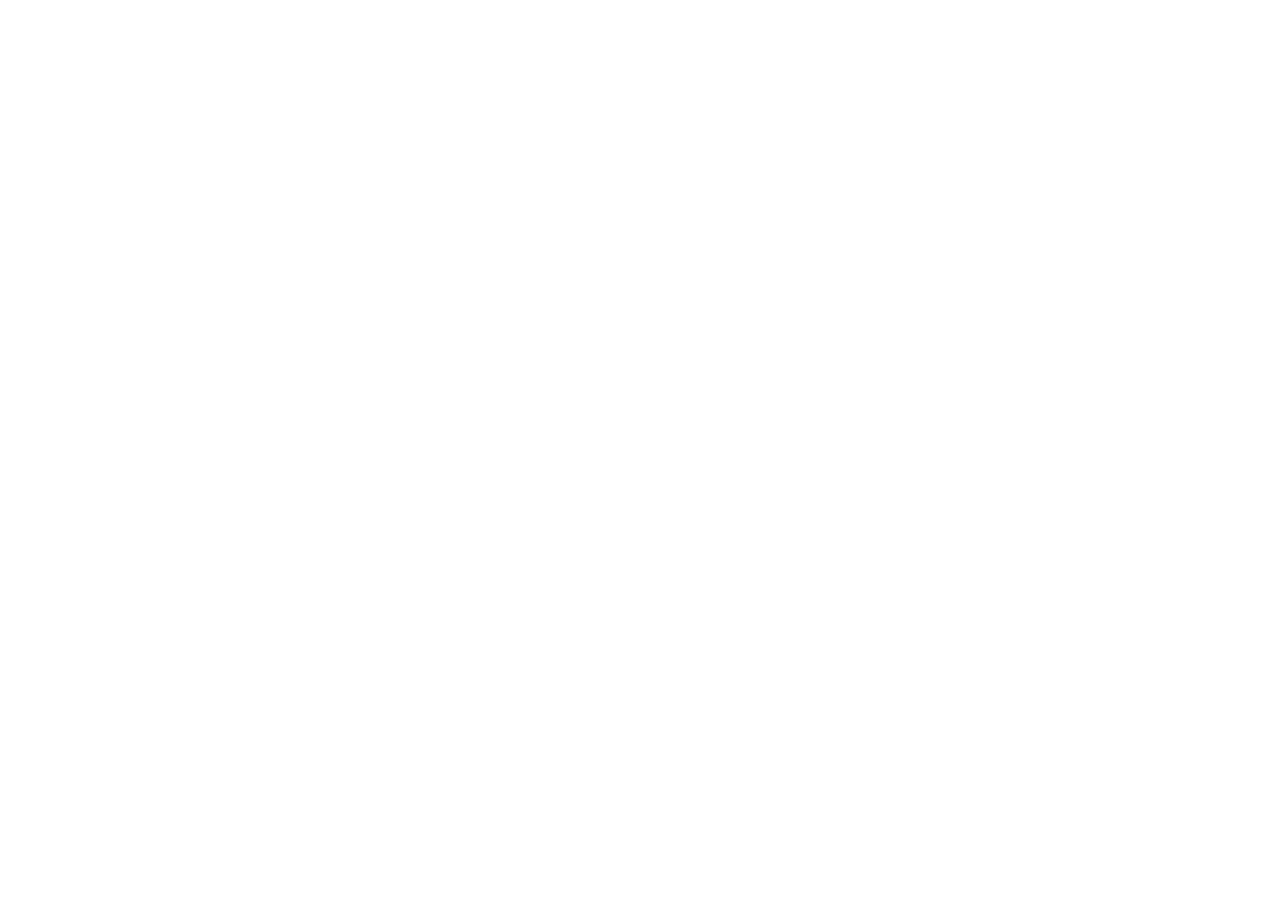
==== index.html @ 041aef79 "creo el repositorio de la página de Recetas" ====
<!DOCTYPE html>
<html lang="en">
<head>
    <meta charset="UTF-8">
    <meta http-equiv="X-UA-Compatible" content="IE=edge">
    <meta name="viewport" content="width=device-width, initial-scale=1.0">
    <link rel="stylesheet" href="main.css">
    <title>Recetas Facilitas</title>
</head>
<body>
    
</body>
</html>
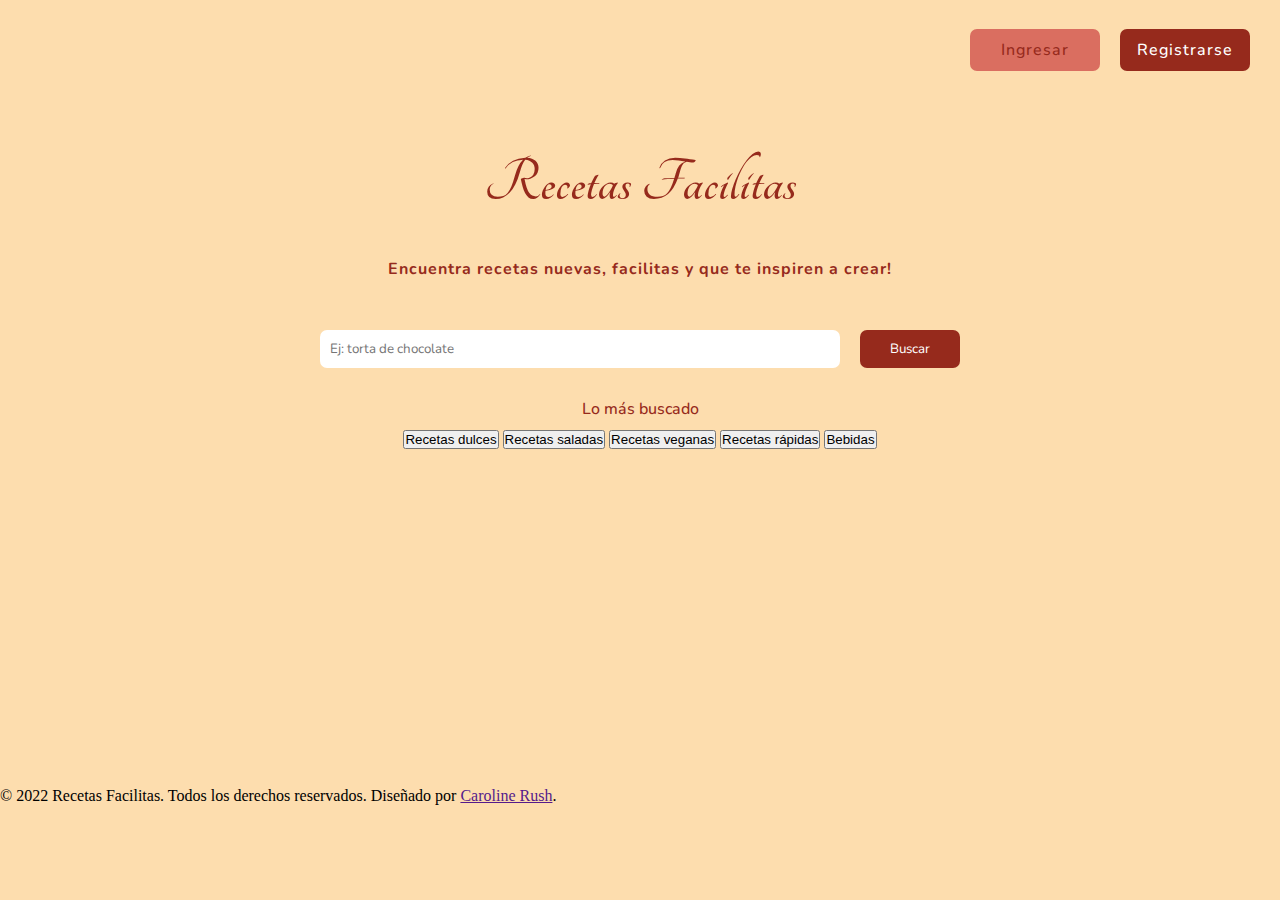
==== commit b9e81bdd: "Estilo el index" ====
--- a/index.html
+++ b/index.html
@@ -5,9 +5,49 @@
     <meta http-equiv="X-UA-Compatible" content="IE=edge">
     <meta name="viewport" content="width=device-width, initial-scale=1.0">
     <link rel="stylesheet" href="main.css">
+    <link rel="preconnect" href="https://fonts.googleapis.com">
+    <link rel="preconnect" href="https://fonts.gstatic.com" crossorigin>
+    <link href="https://fonts.googleapis.com/css2?family=Nunito&family=Tangerine&display=swap" rel="stylesheet">
     <title>Recetas Facilitas</title>
 </head>
 <body>
-    
+    <header>
+        <nav>
+            <button class="button__ingresar">Ingresar</button>
+            <button class="button__registrarse">Registrarse</button>
+        </nav>
+    </header>
+    <main>
+        <article>
+            <section class="las-haches">
+                <h1 class="title">Recetas Facilitas</h1>
+                <h3 class="subtitle">Encuentra recetas nuevas, facilitas y que te inspiren a crear!</h3>
+            </section>
+            <section class="busqueda">
+                <input type="text" placeholder="Ej: torta de chocolate">
+                <button>Buscar</button>
+            </section>
+        </article>
+        <article class="buttons__mas-buscado">
+            <section>
+                <p class="buttons__mas-buscado_p">Lo más buscado</p>
+            </section>
+            <section>
+                <button>Recetas dulces</button>
+                <button>Recetas saladas</button>
+                <button>Recetas veganas</button>
+                <button>Recetas rápidas</button>
+                <button>Bebidas</button>
+            </section>
+        </article>
+    </main>
+    <footer>
+        <p><a href=""></a></p>
+        <p><a href=""></a></p>
+        <p><a href=""></a></p>
+        <p><a href=""></a></p>
+        <p><a href=""></a></p>
+        <p>&copy 2022 Recetas Facilitas. Todos los derechos reservados. Diseñado por <a href="">Caroline Rush</a>.</p>
+    </footer>
 </body>
 </html>--- a/main.css
+++ b/main.css
@@ -0,0 +1,114 @@
+* {
+    padding: 0;
+    margin: 0;
+}
+
+/* INDEX.HTML */
+body {
+    background-color: #fdddae;
+}
+
+nav {
+    display: flex;
+    justify-content: flex-end;
+    height: 100px;
+}
+
+nav button {
+    padding: 10px;
+    border-radius: 7px;
+    border: none;
+    align-self: center;
+    width: 130px;
+    color: #fff;
+    font-weight: 500;
+    font-size: medium;
+    letter-spacing: 1px;
+    font-family: 'Nunito', sans-serif;
+}
+
+.button__ingresar {
+    margin: 20px 10px 20px 20px;
+    color: #962a1c;
+    background-color: #da6e60;
+}
+
+.button__registrarse {
+    margin: 20px 30px 20px 10px;
+    color: #fff;
+    background-color: #962a1c;
+}
+
+main {
+    height: 73vh;
+}
+
+.las-haches {
+    margin: 30px 100px;
+    display: flex;
+    flex-direction: column;
+    align-items: center;
+}
+
+.title {
+    padding: 20px;
+    font-size: 4em;
+    font-family: 'Tangerine', cursive;
+    color: #962a1c;
+}
+
+.subtitle {
+    padding: 20px;
+    font-size: 1em;
+    font-family: 'Nunito', sans-serif;
+    letter-spacing: 1px;
+    color: #962a1c;
+}
+
+.busqueda {
+    display: flex;
+    justify-content: center;
+}
+
+.busqueda input {
+    padding: 10px;
+    margin: 0 10px;
+    border-radius: 7px;
+    width: 500px;
+    border: none;
+    font-family: 'Nunito', sans-serif;
+    outline: none;
+}
+
+.busqueda button {
+    padding: 10px;
+    margin: 0 10px;
+    border-radius: 7px;
+    width: 100px;
+    border: none;
+    color: #fff;
+    background-color: #962a1c;
+    font-family: 'Nunito', sans-serif;
+}
+
+.busqueda button:hover {
+    color: #962a1c;
+    background-color: #da6e60;
+    
+}
+
+.buttons__mas-buscado {
+    display: flex;
+    flex-direction: column;
+    align-items: center;
+    margin: 20px;
+    padding: 10px;
+}
+
+.buttons__mas-buscado_p {
+    color: #962a1c;
+    font-family: 'Nunito', sans-serif;
+    font-size: 1em;
+    font-weight: 500;
+    padding: 0 0 10px;
+}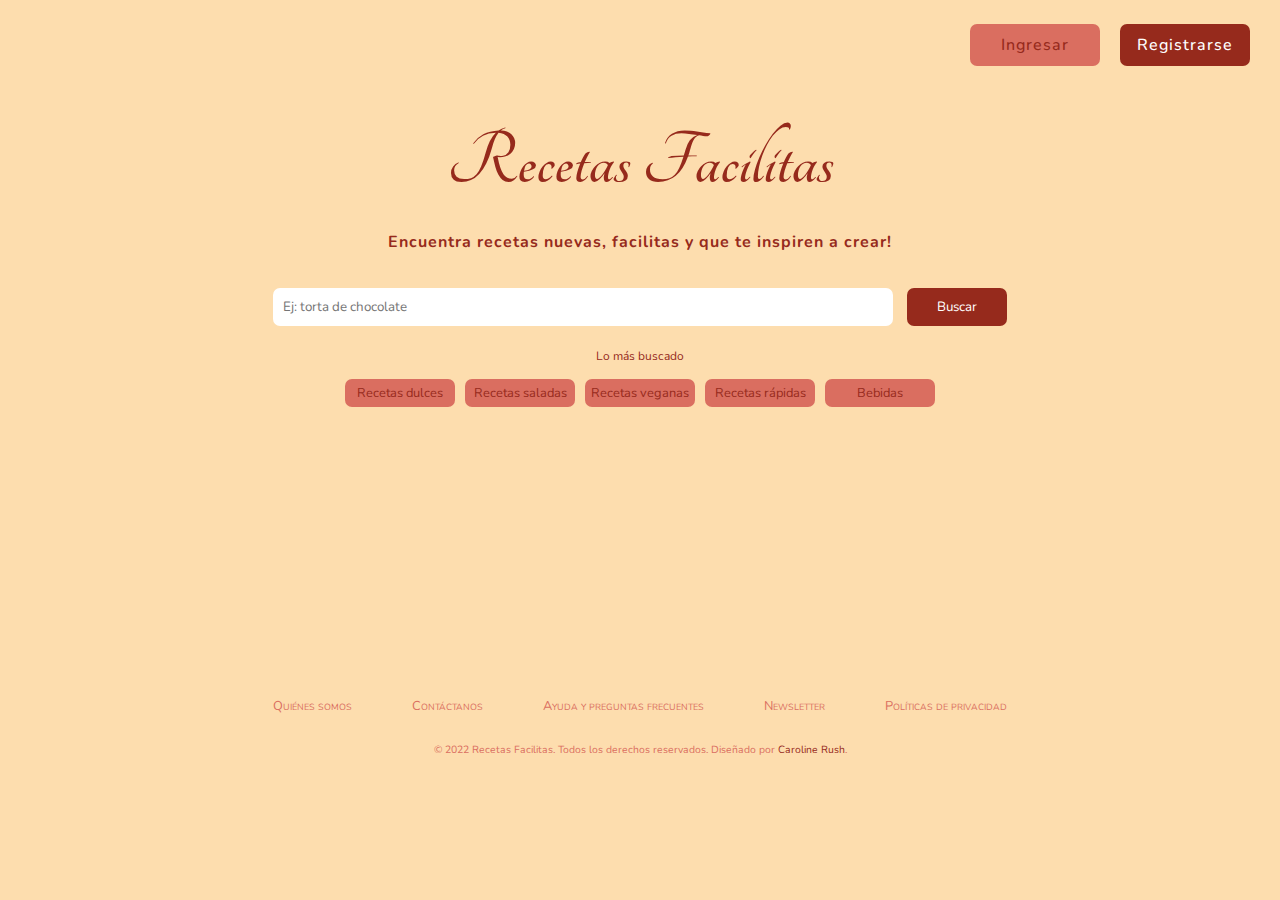
==== commit aa38b715: "estilando botones ingresar/registrarse y otros" ====
--- a/index.html
+++ b/index.html
@@ -13,8 +13,8 @@
 <body>
     <header>
         <nav>
-            <button class="button__ingresar">Ingresar</button>
-            <button class="button__registrarse">Registrarse</button>
+            <button class="button__ingresar"><a href="">Ingresar</a></button>
+            <button class="button__registrarse"><a href="">Registrarse</a></button>
         </nav>
     </header>
     <main>
@@ -32,22 +32,26 @@
             <section>
                 <p class="buttons__mas-buscado_p">Lo más buscado</p>
             </section>
-            <section>
-                <button>Recetas dulces</button>
-                <button>Recetas saladas</button>
-                <button>Recetas veganas</button>
-                <button>Recetas rápidas</button>
-                <button>Bebidas</button>
+            <section class="buttons__mas-buscado_button">
+                <button><a href="">Recetas dulces</a></button>
+                <button><a href="">Recetas saladas</a></button>
+                <button><a href="">Recetas veganas</a></button>
+                <button><a href="">Recetas rápidas</a></button>
+                <button><a href="">Bebidas</a></button>
             </section>
         </article>
     </main>
     <footer>
-        <p><a href=""></a></p>
-        <p><a href=""></a></p>
-        <p><a href=""></a></p>
-        <p><a href=""></a></p>
-        <p><a href=""></a></p>
-        <p>&copy 2022 Recetas Facilitas. Todos los derechos reservados. Diseñado por <a href="">Caroline Rush</a>.</p>
+        <section class="keywords">
+            <a href="">Quiénes somos</a>
+            <a href="">Contáctanos</a>
+            <a href="">Ayuda y preguntas frecuentes</a>
+            <a href="">Newsletter</a>
+            <a href="">Políticas de privacidad</a>
+        </section>
+        <section class="copy">
+            <p>&copy 2022 Recetas Facilitas. Todos los derechos reservados. Diseñado por <a href="">Caroline Rush</a>.</p>
+        </section>
     </footer>
 </body>
 </html>--- a/main.css
+++ b/main.css
@@ -11,7 +11,7 @@
 nav {
     display: flex;
     justify-content: flex-end;
-    height: 100px;
+    height: 90px;
 }
 
 nav button {
@@ -29,36 +29,58 @@
 
 .button__ingresar {
     margin: 20px 10px 20px 20px;
+    background-color: #da6e60;
+}
+
+.button__ingresar a {
     color: #962a1c;
-    background-color: #da6e60;
+    text-decoration: none;
+    background-image: linear-gradient(#da6e60, #962a1c);
+    background-position: 0% 100%;
+    background-repeat: no-repeat;
+    background-size: 0% 2px;
+    transition: background-size .3s;
 }
 
 .button__registrarse {
     margin: 20px 30px 20px 10px;
-    color: #fff;
     background-color: #962a1c;
 }
 
+.button__registrarse a {
+    color: #fff;
+    text-decoration: none;
+    background-image: linear-gradient(#962a1c, #fff);
+    background-position: 0% 100%;
+    background-repeat: no-repeat;
+    background-size: 0% 2px;
+    transition: background-size .3s;
+}
+
+a:hover, a:focus {
+    background-size: 100% 2px;
+}
+
 main {
-    height: 73vh;
+    height: 65vh;
 }
 
 .las-haches {
-    margin: 30px 100px;
+    margin: 15px 0 25px;
     display: flex;
     flex-direction: column;
     align-items: center;
 }
 
 .title {
-    padding: 20px;
-    font-size: 4em;
+    padding: 15px;
+    font-size: 5em;
     font-family: 'Tangerine', cursive;
     color: #962a1c;
 }
 
 .subtitle {
-    padding: 20px;
+    padding: 10px;
     font-size: 1em;
     font-family: 'Nunito', sans-serif;
     letter-spacing: 1px;
@@ -72,9 +94,9 @@
 
 .busqueda input {
     padding: 10px;
-    margin: 0 10px;
+    margin: 0 7px;
     border-radius: 7px;
-    width: 500px;
+    width: 600px;
     border: none;
     font-family: 'Nunito', sans-serif;
     outline: none;
@@ -82,7 +104,7 @@
 
 .busqueda button {
     padding: 10px;
-    margin: 0 10px;
+    margin: 0 7px;
     border-radius: 7px;
     width: 100px;
     border: none;
@@ -101,14 +123,71 @@
     display: flex;
     flex-direction: column;
     align-items: center;
-    margin: 20px;
+    margin: 12px;
     padding: 10px;
 }
 
 .buttons__mas-buscado_p {
     color: #962a1c;
     font-family: 'Nunito', sans-serif;
-    font-size: 1em;
-    font-weight: 500;
-    padding: 0 0 10px;
+    font-size: 0.75em;
+    margin: 0 0 5px;
+}
+
+.buttons__mas-buscado_button button {
+    font-family: 'Nunito', sans-serif;
+    padding: 5px;
+    border-radius: 7px;
+    border: none;
+    width: 110px;
+    background-color: #da6e60;
+    font-size: 0.80em;
+    margin: 10px 3px;
+}
+
+.buttons__mas-buscado_button button a {
+    color: #962a1c;
+    text-decoration: none;
+}
+
+.buttons__mas-buscado_button button a:hover {
+    text-decoration: underline;
+}
+
+.keywords {
+    display: flex;
+    justify-content: center;
+}
+.keywords a {
+    margin: 7px 30px;
+    font-size: 0.8em;
+    font-family: 'Nunito', sans-serif;
+    text-decoration: none;
+    color: #da6e60;
+    font-variant: small-caps;
+}
+
+.keywords a:hover {
+    color: #962a1c;
+}
+
+.copy {
+    display: flex;
+    justify-content: center;
+    margin: 20px 0 5px;
+}
+
+.copy p {
+    font-family: 'Nunito', sans-serif;
+    color: #da6e60;
+    font-size: 0.65em;
+}
+
+.copy p a {
+    text-decoration: none;
+    color: #962a1c;
+}
+
+.copy p a:hover {
+    text-decoration: underline ;
 }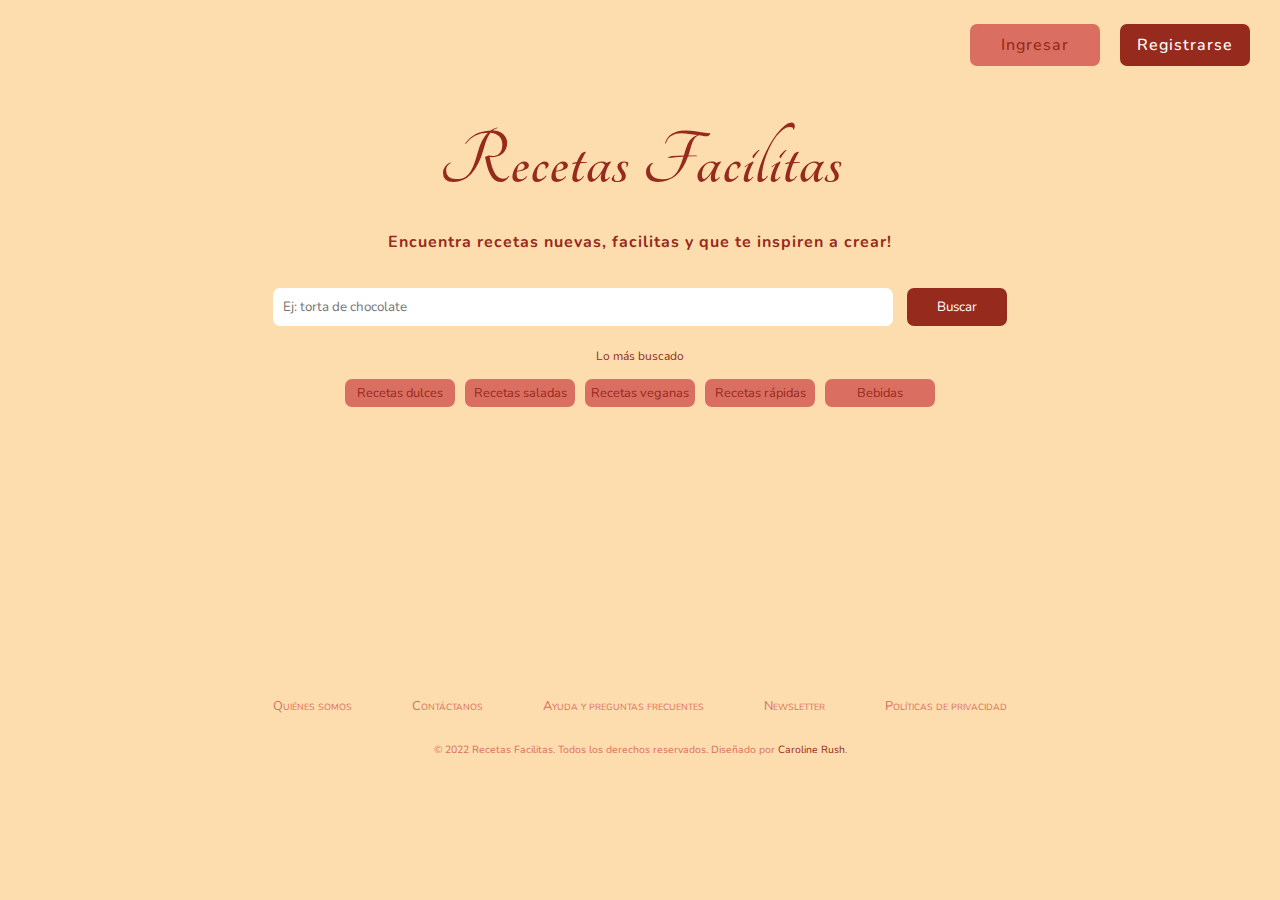
==== commit 62c12af2: "terminé de estilar el main" ====
--- a/index.html
+++ b/index.html
@@ -4,7 +4,7 @@
     <meta charset="UTF-8">
     <meta http-equiv="X-UA-Compatible" content="IE=edge">
     <meta name="viewport" content="width=device-width, initial-scale=1.0">
-    <link rel="stylesheet" href="main.css">
+    <link rel="stylesheet" href="css/main.css">
     <link rel="preconnect" href="https://fonts.googleapis.com">
     <link rel="preconnect" href="https://fonts.gstatic.com" crossorigin>
     <link href="https://fonts.googleapis.com/css2?family=Nunito&family=Tangerine&display=swap" rel="stylesheet">
@@ -25,7 +25,7 @@
             </section>
             <section class="busqueda">
                 <input type="text" placeholder="Ej: torta de chocolate">
-                <button>Buscar</button>
+                <button><a href="/pages/home.html">Buscar</a></button>
             </section>
         </article>
         <article class="buttons__mas-buscado">
--- a/css/main.css
+++ b/css/main.css
@@ -0,0 +1,196 @@
+* {
+    padding: 0;
+    margin: 0;
+}
+
+body {
+    background-color: #fdddae;
+}
+
+nav {
+    display: flex;
+    justify-content: flex-end;
+    height: 90px;
+}
+
+nav button {
+    padding: 10px;
+    border-radius: 7px;
+    border: none;
+    align-self: center;
+    width: 130px;
+    font-weight: 500;
+    font-size: medium;
+    letter-spacing: 1px;
+    font-family: 'Nunito', sans-serif;
+}
+
+.button__ingresar {
+    margin: 20px 10px 20px 20px;
+    background-color: #da6e60;
+}
+
+.button__ingresar a {
+    color: #962a1c;
+    text-decoration: none;
+    background-image: linear-gradient(#da6e60, #962a1c);
+    background-position: 0% 100%;
+    background-repeat: no-repeat;
+    background-size: 0% 2px;
+    transition: background-size .3s;
+}
+
+.button__registrarse {
+    margin: 20px 30px 20px 10px;
+    background-color: #962a1c;
+}
+
+.button__registrarse a {
+    color: #fff;
+    text-decoration: none;
+    background-image: linear-gradient(#962a1c, #fff);
+    background-position: 0% 100%;
+    background-repeat: no-repeat;
+    background-size: 0% 2px;
+    transition: background-size .3s;
+}
+
+a:hover, a:focus {
+    background-size: 100% 2px;
+}
+
+main {
+    height: 65vh;
+}
+
+.las-haches {
+    margin: 15px 0 25px;
+    display: flex;
+    flex-direction: column;
+    align-items: center;
+}
+
+.title {
+    padding: 15px;
+    font-size: 5em;
+    letter-spacing: 1px;
+    font-family: 'Tangerine', cursive;
+    color: #962a1c;
+}
+
+.subtitle {
+    padding: 10px;
+    font-size: 1em;
+    font-family: 'Nunito', sans-serif;
+    letter-spacing: 1px;
+    color: #962a1c;
+}
+
+.busqueda {
+    display: flex;
+    justify-content: center;
+}
+
+.busqueda input {
+    padding: 10px;
+    margin: 0 7px;
+    border-radius: 7px;
+    width: 600px;
+    border: none;
+    font-family: 'Nunito', sans-serif;
+    outline: none;
+}
+
+.busqueda button {
+    padding: 10px;
+    margin: 0 7px;
+    border-radius: 7px;
+    width: 100px;
+    border: none;
+    background-color: #962a1c;
+    font-family: 'Nunito', sans-serif;
+}
+
+.busqueda button:hover {
+    color: #962a1c;
+    background-color: #da6e60;
+}
+
+.busqueda button a {
+    text-decoration: none;
+    color: #fff;
+}
+
+.buttons__mas-buscado {
+    display: flex;
+    flex-direction: column;
+    align-items: center;
+    margin: 12px;
+    padding: 10px;
+}
+
+.buttons__mas-buscado_p {
+    color: #962a1c;
+    font-family: 'Nunito', sans-serif;
+    font-size: 0.75em;
+    margin: 0 0 5px;
+}
+
+.buttons__mas-buscado_button button {
+    font-family: 'Nunito', sans-serif;
+    padding: 5px;
+    border-radius: 7px;
+    border: none;
+    width: 110px;
+    background-color: #da6e60;
+    font-size: 0.80em;
+    margin: 10px 3px;
+}
+
+.buttons__mas-buscado_button button a {
+    color: #962a1c;
+    text-decoration: none;
+}
+
+.buttons__mas-buscado_button button a:hover {
+    text-decoration: underline;
+}
+
+.keywords {
+    display: flex;
+    justify-content: center;
+}
+
+.keywords a {
+    margin: 7px 30px;
+    font-size: 0.8em;
+    font-family: 'Nunito', sans-serif;
+    text-decoration: none;
+    color: #da6e60;
+    font-variant: small-caps;
+}
+
+.keywords a:hover {
+    color: #962a1c;
+}
+
+.copy {
+    display: flex;
+    justify-content: center;
+    margin: 20px 0 5px;
+}
+
+.copy p {
+    font-family: 'Nunito', sans-serif;
+    color: #da6e60;
+    font-size: 0.65em;
+}
+
+.copy p a {
+    text-decoration: none;
+    color: #962a1c;
+}
+
+.copy p a:hover {
+    text-decoration: underline ;
+}